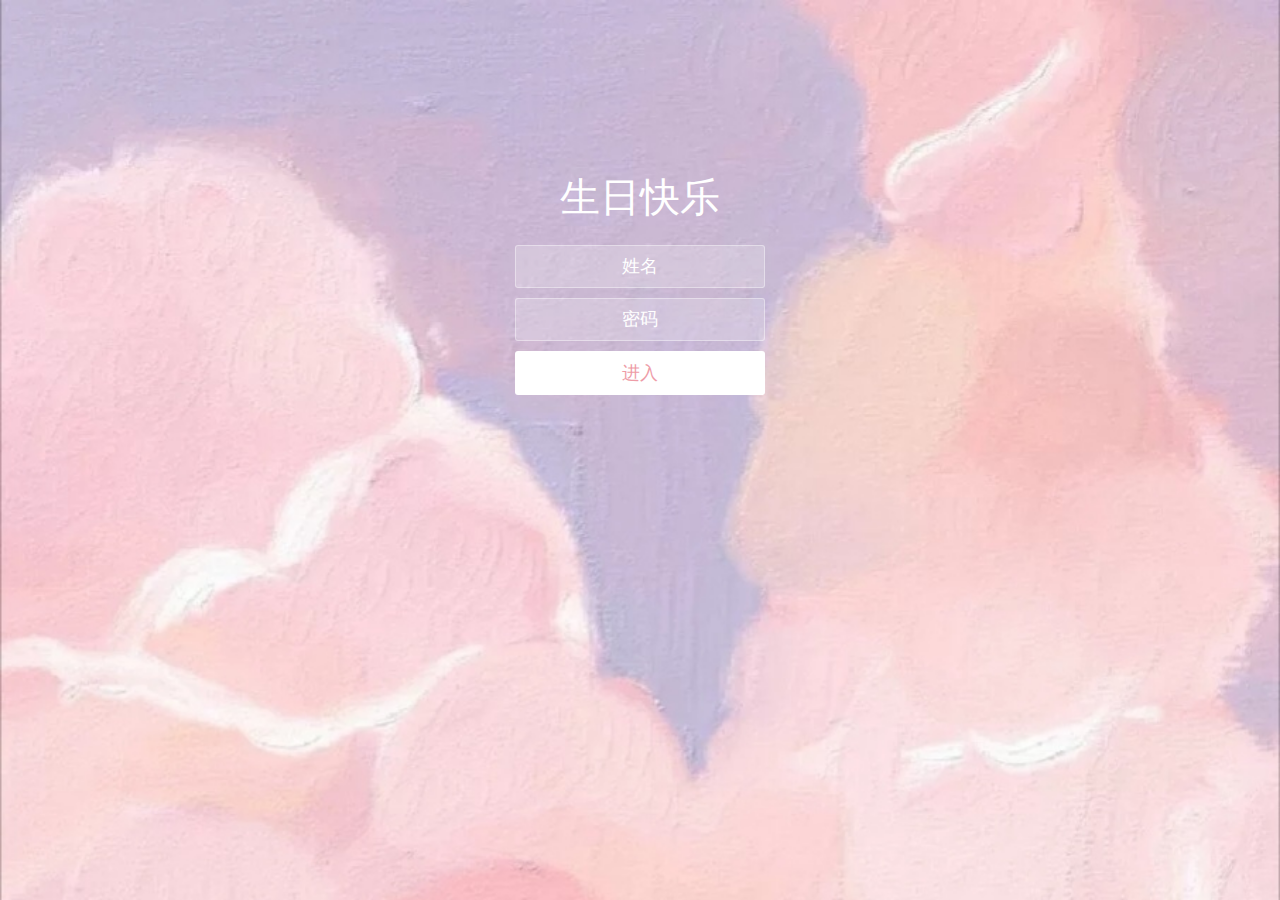
==== index.html @ 1f5996fe "modify" ====
<!DOCTYPE html>
<html lang="zh">
  <head>
    <meta charset="UTF-8" />
    <meta http-equiv="X-UA-Compatible" content="IE=edge,chrome=1" />
    <meta name="viewport" content="width=device-width, initial-scale=1.0" />
    <title>Happy Birthday</title>
    <link rel="stylesheet" type="text/css" href="css/index.css" />
  </head>
  <body>
    <div class="htmleaf-container">
      <div class="wrapper">
        <div class="container">
          <h1 class="shenri">生日快乐</h1>

          <form class="form">
            <input
              id="userName"
              name="userName"
              type="text"
              placeholder="姓名"
            />
            <input id="pwd" name="pwd" type="password" placeholder="密码" />
            <button type="submit" id="login-button">进入</button>
          </form>
        </div>
        <ul class="bg-bubbles">
          <li>
            <img src="./img/timg.gif" style="width: 100%; height: 100%" />
          </li>
          <li>
            <img src="./img/002.gif" style="width: 100%; height: 100%" />
          </li>
          <li>
            <img src="./img/timg.gif" style="width: 100%; height: 100%" />
          </li>
          <li>
            <img src="./img/002.gif" style="width: 100%; height: 100%" />
          </li>
          <li>
            <img src="./img/timg.gif" style="width: 100%; height: 100%" />
          </li>
          <li>
            <img src="./img/timg.gif" style="width: 100%; height: 100%" />
          </li>
          <li>
            <img src="./img/timg.gif" style="width: 100%; height: 100%" />
          </li>
          <li>
            <img src="./img/002.gif" style="width: 100%; height: 100%" />
          </li>
          <li>
            <img src="./img/timg.gif" style="width: 100%; height: 100%" />
          </li>
          <li>
            <img src="./img/timg.gif" style="width: 100%; height: 100%" />
          </li>
          <li>
            <img src="./img/002.gif" style="width: 100%; height: 100%" />
          </li>
          <li>
            <img src="./img/timg.gif" style="width: 100%; height: 100%" />
          </li>
          <li>
            <img src="./img/002.gif" style="width: 100%; height: 100%" />
          </li>
          <li>
            <img src="./img/timg.gif" style="width: 100%; height: 100%" />
          </li>
          <li>
            <img src="./img/002.gif" style="width: 100%; height: 100%" />
          </li>
          <li>
            <img src="./img/timg.gif" style="width: 100%; height: 100%" />
          </li>
        </ul>
      </div>
    </div>
	<audio src="music/1.mp3" autoplay="autoplay" loop="loop">
    <script src="js/jquery-2.1.1.min.js" type="text/javascript"></script>
    <script src="js/index.js" type="text/javascript"></script>
  </body>
</html>
---- css/index.css ----
* {
  box-sizing: border-box;
  margin: 0;
  padding: 0;
  font-weight: 300;
}
body {
  font-family:"Microsoft YaHei";
  color: white;
  font-weight: 300;
}
body ::-webkit-input-placeholder {
  /* WebKit browsers */
  font-family:"Microsoft YaHei";
  color: white;
  font-weight: 300;
}
body :-moz-placeholder {
  /* Mozilla Firefox 4 to 18 */
  font-family:"Microsoft YaHei";
  color: white;
  opacity: 1;
  font-weight: 300;
}
body ::-moz-placeholder {
  /* Mozilla Firefox 19+ */
  font-family:"Microsoft YaHei";
  color: white;
  opacity: 1;
  font-weight: 300;
}
body :-ms-input-placeholder {
  /* Internet Explorer 10+ */
  font-family:"Microsoft YaHei";
  color: white;
  font-weight: 300;
}
.wrapper {
  background: #ee9ca7;
  background: -webkit-linear-gradient(top left, #ee9ca7 0%, #ee9ca7 100%);
  background: linear-gradient(to bottom right, #ee9ca7 0%, #ee9ca7 100%);
  background-color:rgba(255,255,255,0.9);
  position: absolute;
  top:0;
  left: 0;
  width: 100%;
  height: 100%;
  overflow: hidden;
  background: url('../img/01.jpg');
  background-size: 100%;
}
.shenri{
  font-family:"Microsoft YaHei";
  font-weight: 999;
}
.wrapper.form-success .container h1 {
  -webkit-transform: translateY(85px);
      -ms-transform: translateY(85px);
          transform: translateY(85px);
}
.container {
  max-width: 600px;
  margin: 0 auto;
  margin-top: 7%;
  padding: 80px 0;
  height: 400px;
  text-align: center;
}
.container h1 {
  font-size: 40px;
  -webkit-transition-duration: 1s;
          transition-duration: 1s;
  -webkit-transition-timing-function: ease-in-put;
          transition-timing-function: ease-in-put;
  font-weight: 200;
}
form {
  padding: 20px 0;
  position: relative;
  z-index: 2;
}
form input {
  -webkit-appearance: none;
     -moz-appearance: none;
          appearance: none;
  outline: 0;
  border: 1px solid rgba(255, 255, 255, 0.4);
  background-color: rgba(255, 255, 255, 0.2);
  width: 250px;
  border-radius: 3px;
  padding: 10px 15px;
  margin: 0 auto 10px auto;
  display: block;
  text-align: center;
  font-family: "Microsoft YaHei";
  font-size: 18px;
  color: white;
  -webkit-transition-duration: 0.25s;
          transition-duration: 0.25s;
  font-weight: 300;
}
form input:hover {
  background-color: rgba(255, 255, 255, 0.4);
}
form input:focus {
  background-color: white;
  width: 300px;
  color: #ee9ca7;
}
form button {
  -webkit-appearance: none;
     -moz-appearance: none;
          appearance: none;
  outline: 0;
  background-color: white;
  font-family: "Microsoft YaHei";
  border: 0;
  padding: 10px 15px;
  color: #ee9ca7;
  border-radius: 3px;
  width: 250px;
  cursor: pointer;
  font-size: 18px;
  -webkit-transition-duration: 0.25s;
          transition-duration: 0.25s;
}
form button:hover {
  background-color: #f5f7f9;
}
.bg-bubbles {
  position: absolute;
  top: 0;
  left: 0;
  width: 100%;
  height: 100%;
  z-index: 1;
}
.bg-bubbles li {
  position: absolute;
  list-style: none;
  display: block;
  width: 40px;
  height: 40px;
  background-color: rgba(255, 255, 255, 0.15);
  bottom: -160px;
  -webkit-animation: square 30s infinite;
  animation: square 30s infinite;
  -webkit-transition-timing-function: linear;
  transition-timing-function: linear;
}
.bg-bubbles li:nth-child(1) {
  left: 10%;
}
.bg-bubbles li:nth-child(2) {
  left: 20%;
  width: 80px;
  height: 80px;
  -webkit-animation-delay: 2s;
          animation-delay: 2s;
  -webkit-animation-duration: 17s;
          animation-duration: 17s;
}
.bg-bubbles li:nth-child(3) {
  left: 25%;
  -webkit-animation-delay: 4s;
          animation-delay: 4s;
}
.bg-bubbles li:nth-child(4) {
  left: 40%;
  width: 60px;
  height: 60px;
  -webkit-animation-duration: 22s;
          animation-duration: 22s;
  background-color: rgba(255, 255, 255, 0.25);
}
.bg-bubbles li:nth-child(5) {
  left: 70%;
}
.bg-bubbles li:nth-child(6) {
  left: 80%;
  width: 120px;
  height: 120px;
  -webkit-animation-delay: 3s;
          animation-delay: 3s;
  background-color: rgba(255, 255, 255, 0.2);
}
.bg-bubbles li:nth-child(7) {
  left: 32%;
  width: 160px;
  height: 160px;
  -webkit-animation-delay: 7s;
          animation-delay: 7s;
}
.bg-bubbles li:nth-child(8) {
  left: 55%;
  width: 20px;
  height: 20px;
  -webkit-animation-delay: 15s;
          animation-delay: 15s;
  -webkit-animation-duration: 40s;
          animation-duration: 40s;
}
.bg-bubbles li:nth-child(9) {
  left: 25%;
  width: 10px;
  height: 10px;
  -webkit-animation-delay: 2s;
          animation-delay: 2s;
  -webkit-animation-duration: 40s;
          animation-duration: 40s;
  background-color: rgba(255, 255, 255, 0.3);
}
.bg-bubbles li:nth-child(10) {
  left: 90%;
  width: 160px;
  height: 160px;
  -webkit-animation-delay: 11s;
          animation-delay: 11s;
}
@-webkit-keyframes square {
  0% {
    -webkit-transform: translateY(0);
            transform: translateY(0);
  }
  100% {
    -webkit-transform: translateY(-900px) rotate(600deg);
            transform: translateY(-900px) rotate(600deg);
  }
}
@keyframes square {
  0% {
    -webkit-transform: translateY(0);
            transform: translateY(0);
  }
  100% {
    -webkit-transform: translateY(-900px) rotate(600deg);
            transform: translateY(-900px) rotate(600deg);
  }
}
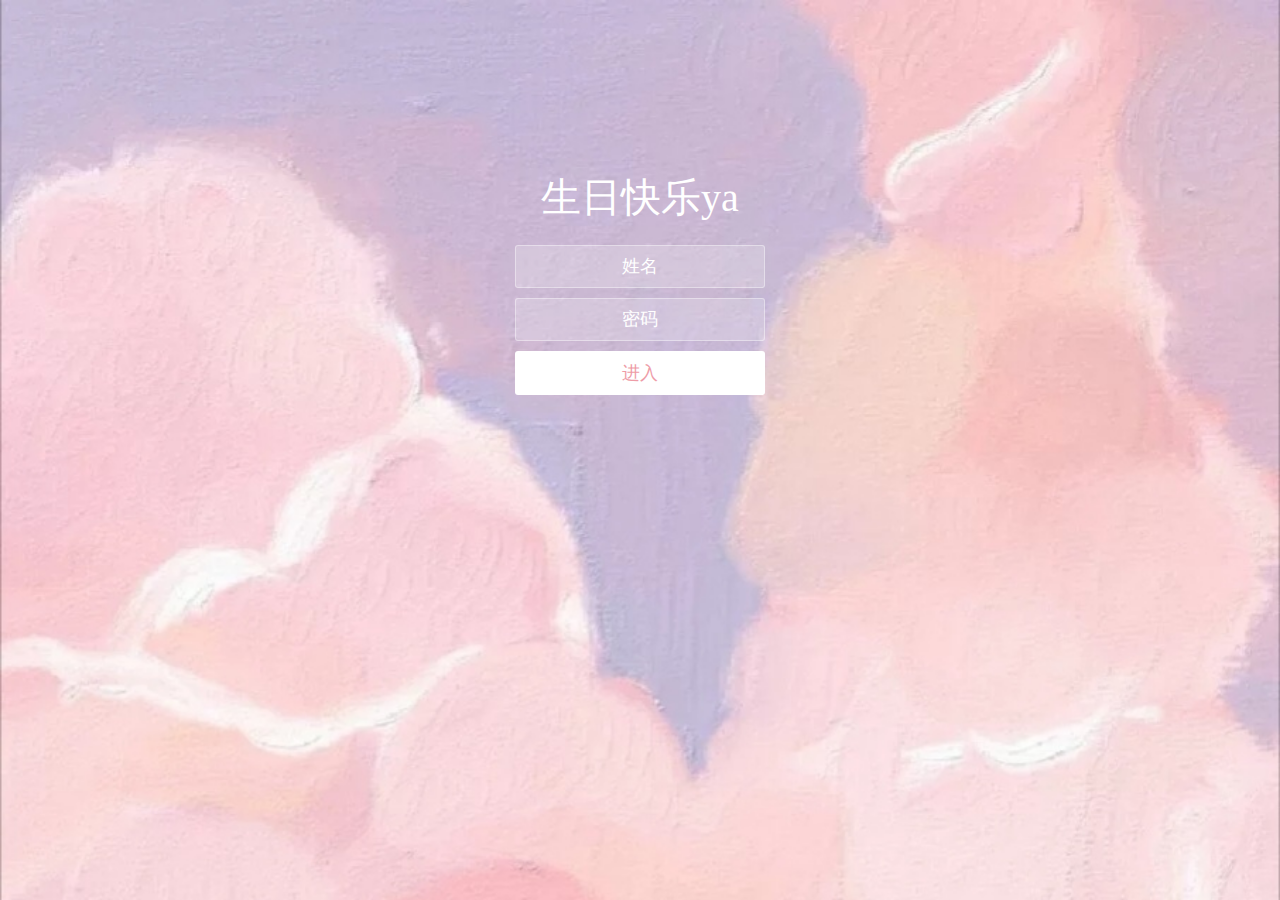
==== commit 42aa7184: "Update index.html" ====
--- a/index.html
+++ b/index.html
@@ -11,7 +11,7 @@
     <div class="htmleaf-container">
       <div class="wrapper">
         <div class="container">
-          <h1 class="shenri">生日快乐</h1>
+          <h1 class="shenri">生日快乐ya</h1>
 
           <form class="form">
             <input
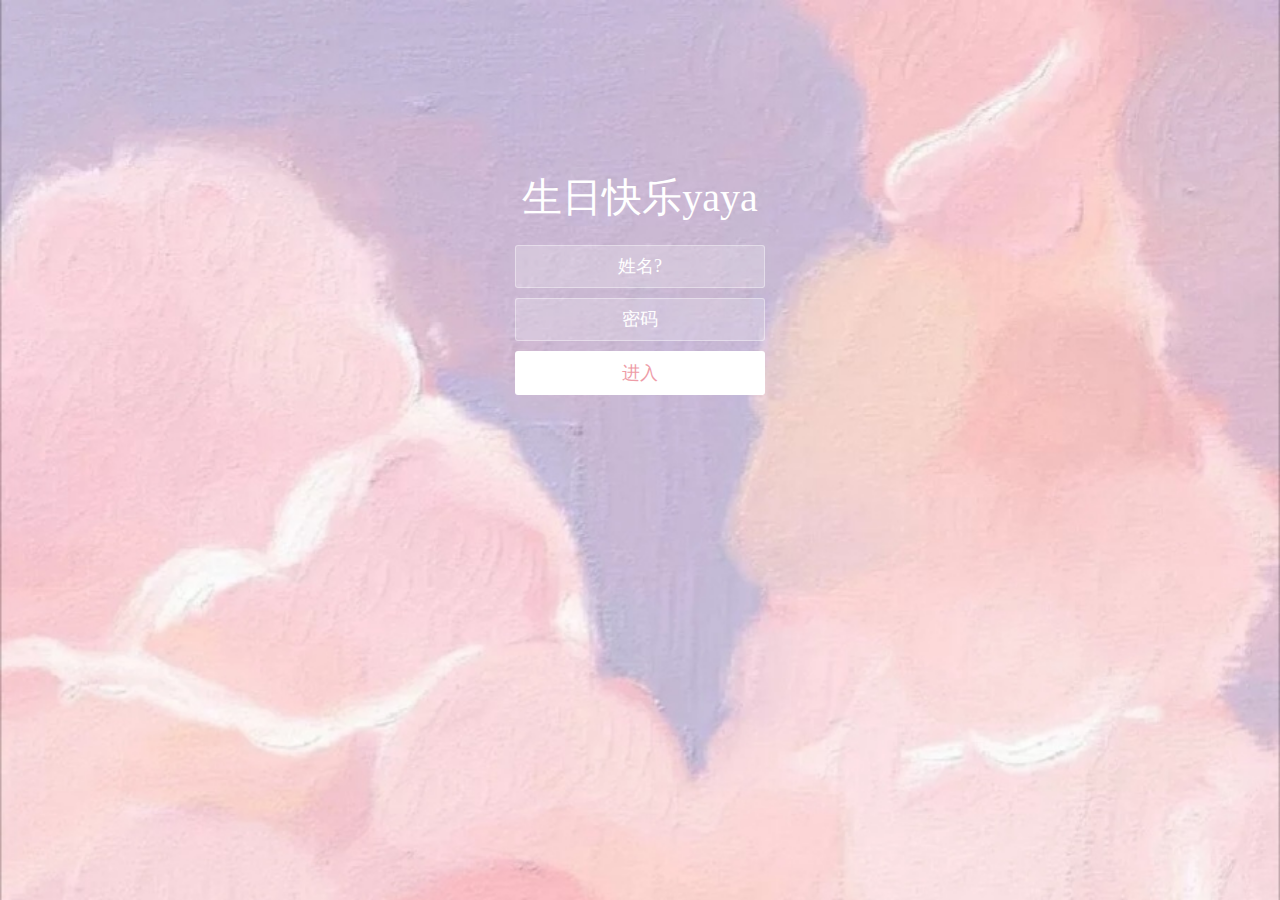
==== commit 7562b423: "Update index.html" ====
--- a/index.html
+++ b/index.html
@@ -11,14 +11,14 @@
     <div class="htmleaf-container">
       <div class="wrapper">
         <div class="container">
-          <h1 class="shenri">生日快乐ya</h1>
+          <h1 class="shenri">生日快乐yaya</h1>
 
           <form class="form">
             <input
               id="userName"
               name="userName"
               type="text"
-              placeholder="姓名"
+              placeholder="姓名?"
             />
             <input id="pwd" name="pwd" type="password" placeholder="密码" />
             <button type="submit" id="login-button">进入</button>
